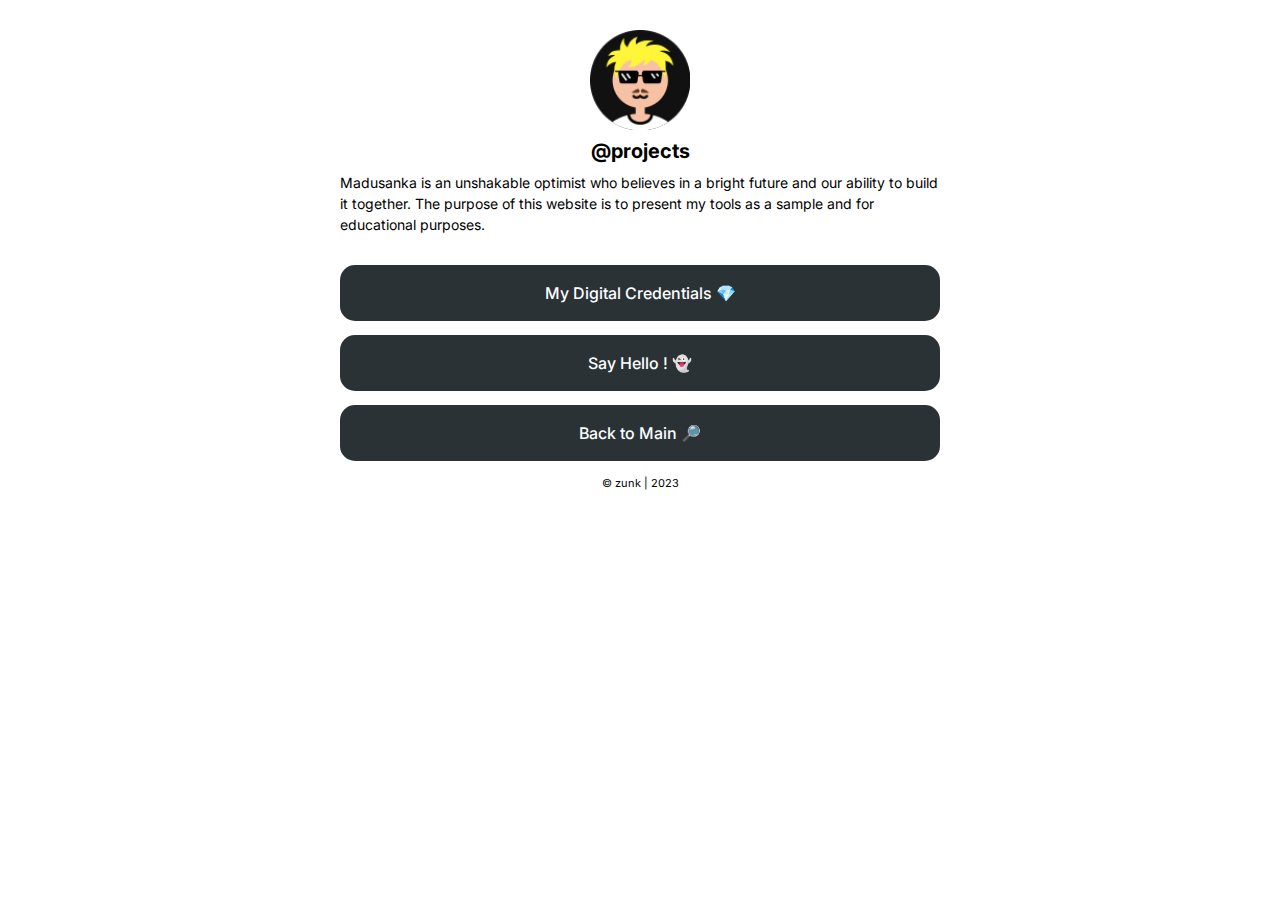
==== me.html @ 88d6d216 "Initial commit" ====
<!DOCTYPE html>
<html lang="en">
<head>
    <title> About| @itzmadusanka </title>
    <meta charset="UTF-8">
    <meta name="author" content="Madusanka Ranathunga" />
    <meta name="viewport" content="width=device-width, initial-scale=1.0">
    <meta http-equiv="X-UA-Compatible" content="ie=edge">
    <link rel="stylesheet" href="style.css" />
    <link rel="shortcut icon" type="image/x-icon" href="images/astronaut.png">
    <link rel="preconnect" href="https://fonts.googleapis.com">
<link rel="preconnect" href="https://fonts.gstatic.com" crossorigin>
<link href="https://fonts.googleapis.com/css2?family=Inter:wght@400;500;700&display=swap" rel="stylesheet">

</head>
<body>
    <div id="root">
        <div class="logo">
            <img src="images/42802790.png" alt="about" />
            <h1>@projects</h1>
        <p>
           
        </p>
        Madusanka is an unshakable optimist who believes in a bright future and our ability to build it together.
        The purpose of this website is to present my tools as a sample and for educational purposes.</p>
        </div>
        
        <div class="button-area">
            <a href="https://www.credly.com/users/zunk/">
               
                <span>
                    My Digital Credentials 💎
                </span>
            </a>
            <a href="mailto:mail@madusanka.net">
                
                <span>
                    Say Hello ! 👻
                </span>
            </a>
            <a href="https://madusanka.net">
                
                <span>
                   Back to Main 🔎
                </span>
            </a>
          
            
          
            
        </div>
       <p class="foot"> © zunk | 2023 </p>
    </div>

</body>
</html>
---- style.css ----
body {
    background-color: #ffffff;
    color: #000000;
    font-family: 'Inter', sans-serif;
    font-size: 14px;

}

#root {
    width: 600px;
    height: 100%;
    margin: 0 auto;
    line-height: 1.5;
}

span {
    font-weight: 500;
    font-size: 16px;
    
    

}

h1{
    font-size: 20px;
    font-weight:700;
    margin: 6px;
    padding: 0;
    
}

h2{
    font-size: 14px;
    font-weight:400;
    margin: 0;
    padding: 0;
}

p{  font-size: 15px;
    margin: 0;
    padding: 0;
    text-align: center;
}

.foot{

    text-align: center;
    font-size: 11px;
    color: #rgb(110, 99, 99)

}    

@media only screen and (max-width: 600px) {
    #root {
        width: 95%;
    }
  }

span {
    font-weight: 500;
    font-size: 16px;
    line-height: 1.5;
}



.logo {
    margin: 30px 0;
    display: flex;
    justify-content: center;
    align-items: center;
    flex-direction: column;
}

.logo img {
    width: 100px;
    height: 100px;
}

.logo span {
    font-weight: 600;
    margin-top: 20px;
    text-shadow: 1px 1px 3px rgba(0, 0, 0, 0.1);
}

.button-area a {
    text-decoration: none;
    background-color: #2a3235;
    padding: 7px;
    box-sizing: border-box;
    width: 100%;
    display: inline-flex;
    align-items: center;
    color:#fdfeff;
    border-radius: 15px;
    transition: 0.3s;
    margin-bottom: 14px;
    min-height: 56px;
}

.button-area a:hover {
   
    color: #F7F7F7;
}

.button-area a img {
    width: 50px;
    height: 50px;
}

.button-area a span {
    width: 100%;
    text-align: center;
}
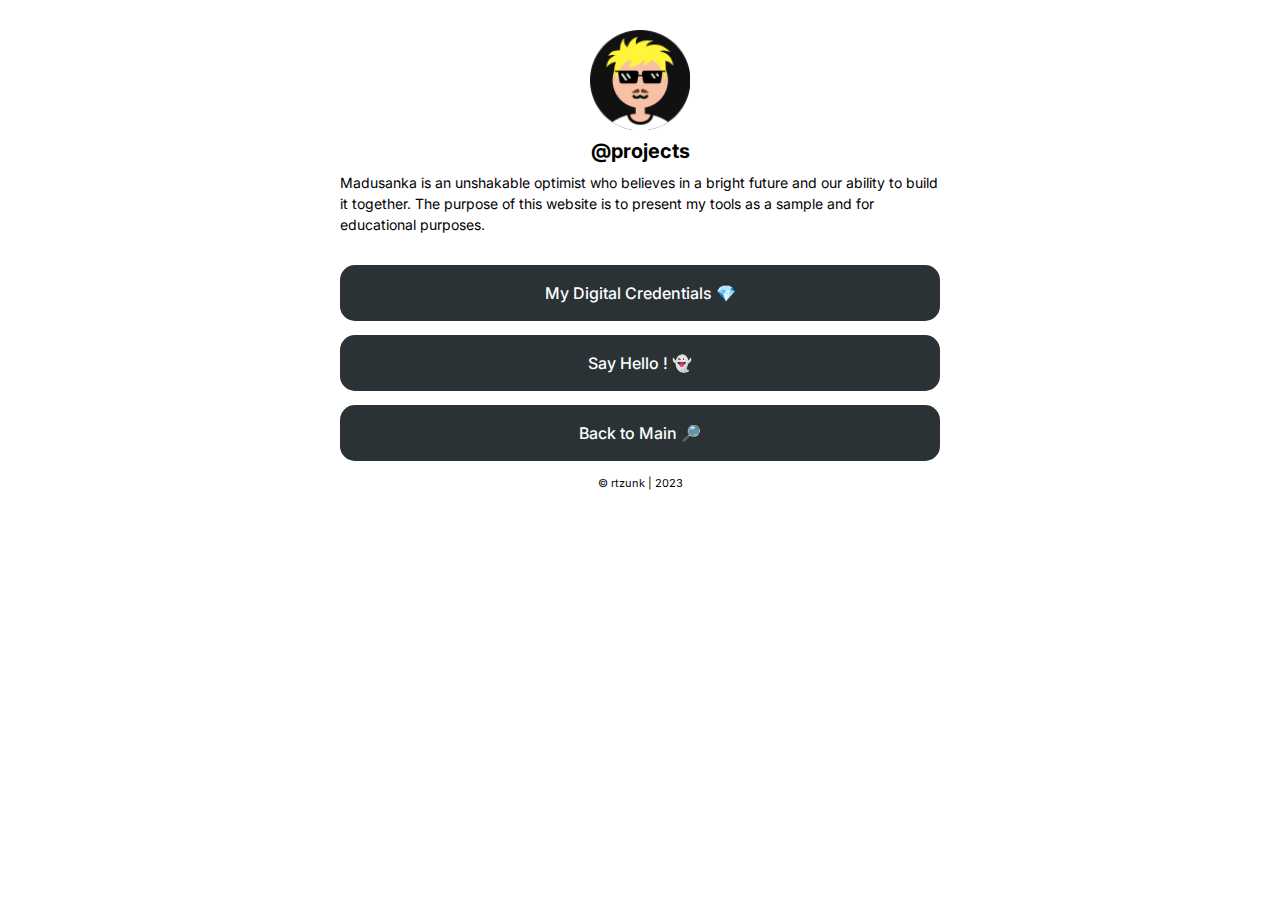
==== commit ce4b2170: "Update me.html" ====
--- a/me.html
+++ b/me.html
@@ -1,12 +1,13 @@
 <!DOCTYPE html>
 <html lang="en">
 <head>
-    <title> About| @itzmadusanka </title>
+    <title> About| @rtzunk </title>
     <meta charset="UTF-8">
     <meta name="author" content="Madusanka Ranathunga" />
     <meta name="viewport" content="width=device-width, initial-scale=1.0">
     <meta http-equiv="X-UA-Compatible" content="ie=edge">
     <link rel="stylesheet" href="style.css" />
+    <link href="https://madusanka.net/me" rel="canonical">
     <link rel="shortcut icon" type="image/x-icon" href="images/astronaut.png">
     <link rel="preconnect" href="https://fonts.googleapis.com">
 <link rel="preconnect" href="https://fonts.gstatic.com" crossorigin>
@@ -49,7 +50,7 @@
           
             
         </div>
-       <p class="foot"> © zunk | 2023 </p>
+       <p class="foot"> © rtzunk | 2023 </p>
     </div>
 
 </body>
--- a/style.css
+++ b/style.css
@@ -103,6 +103,7 @@
 .button-area a:hover {
    
     color: #F7F7F7;
+    transform: translate3d(0px, 0px, 0px) scale(1.015);
 }
 
 .button-area a img {
@@ -113,4 +114,4 @@
 .button-area a span {
     width: 100%;
     text-align: center;
-}+}
